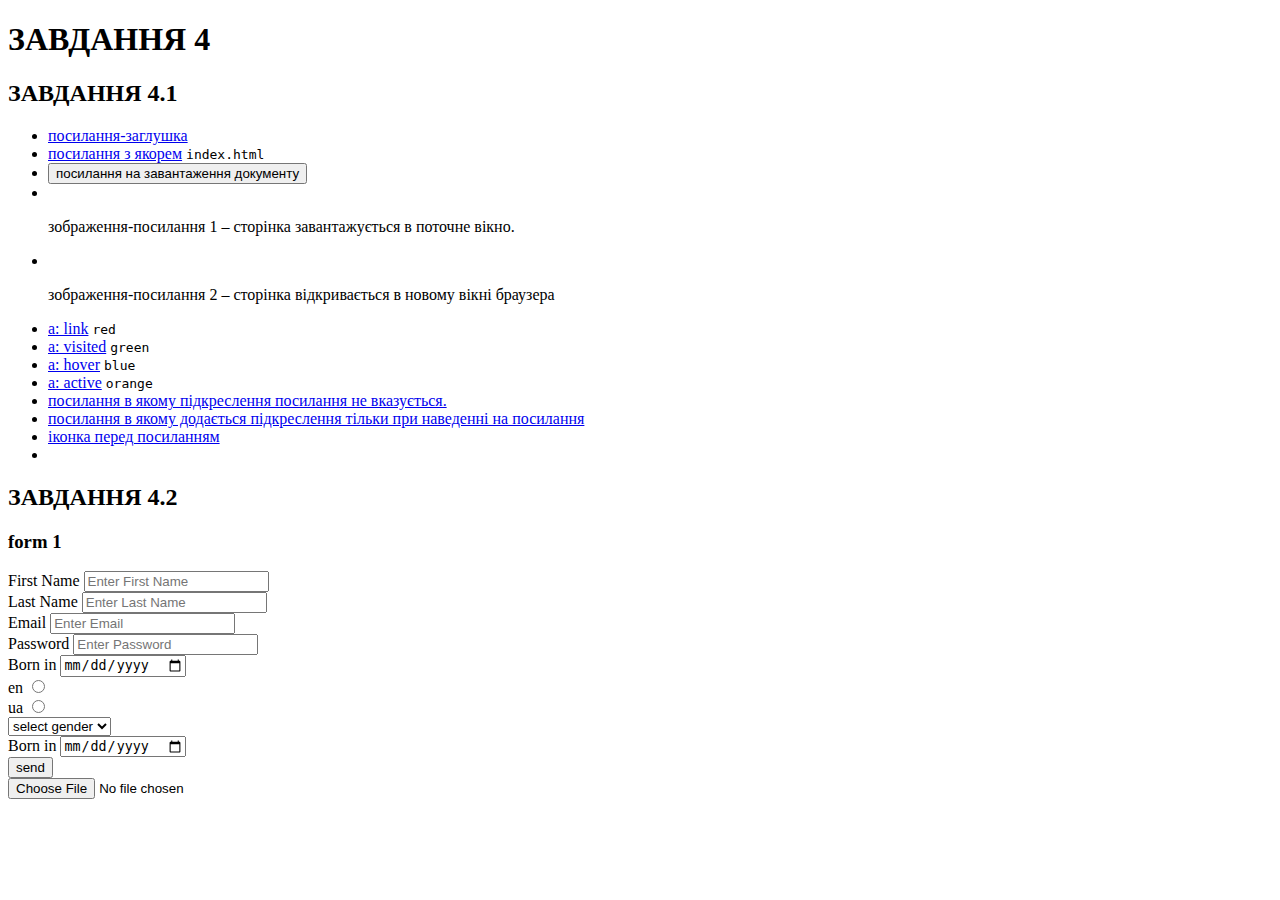
==== index.html @ 9b4d9303 "Add files via upload" ====
<!DOCTYPE html>
<html lang="en">
<head>
    <meta charset="UTF-8">
    <title>ЗАВДАННЯ 4</title>

    <link rel="stylesheet" href="css/style.css">
</head>
<body>


<header>
    <h1>ЗАВДАННЯ 4</h1>
</header>

<section class="task-1">
    <div class="task-1__wrapper">
        <div class="task__header">
            <h2>ЗАВДАННЯ 4.1</h2>
        </div>
        <div class="task__descr">
            <ul>
                <li><a href="#">посилання-заглушка</a></li>
                <li><a href="/">посилання з якорем</a> <code>index.html</code></li>
                <li class="link-3"><a href="#" download="doc/task.pdf" title="download task-4">
                    <button>посилання на завантаження документу</button>
                </a></li>
                <li class="link-img"><a href=""><img src="img/05.jpg" alt=""></a>
                    <p>зображення-посилання 1 – сторінка завантажується в поточне вікно.</p></li>
                <li class="link-img"><a href="page_img.html" target="_blank" title="new page"><img src="img/04.jpg"
                                                                                                   alt=""></a>
                    <p>зображення-посилання 2 – сторінка відкривається в новому вікні браузера</p></a></li>
                <li class="link-color" id="red"><a href="#red">a: link</a> <code class="f-color-red">red</code></li>
                <li class="link-color" id="green"><a href="#green">a: visited</a> <code
                        class="f-color-green">green</code></li>
                <li class="link-color" id="blue"><a href="#blue">a: hover</a> <code class="f-color-blue">blue</code>
                </li>
                <li class="link-color" id="orange"><a href="#orange">a: active</a> <code
                        class="f-color-orange">orange</code></li>
                <li><a class="decoration-none" href="#">посилання в якому підкреслення посилання не вказується.</a></li>
                <li><a class="decoration-none decoration-hover" href="#">посилання в якому додається підкреслення тільки
                    при наведенні на посилання</a></li>
                <li class="link-12"><img src="img/enter.png" alt=""><a href="#">іконка перед посиланням</a></li>
                <li><a href=""></a></li>
            </ul>
        </div>
    </div>
</section>

<section class="task-2" id="task-2">
    <div class="task-2__wrapper">
        <div class="task__header">
            <h2>ЗАВДАННЯ 4.2</h2>
        </div>
        <div class="task__header">
            <h3>form 1</h3>
        </div>
        <div class="task__descr">

            <div class="form-1">
                <form action="">
                    <div>
                        First Name
                        <input type="text" placeholder="Enter First Name">
                    </div>
                    <div>
                        Last Name
                        <input type="text" placeholder="Enter Last Name">
                    </div>
                    <div>
                        Email
                        <input type="email" placeholder="Enter Email">
                    </div>
                    <div>
                        Password
                        <input type="password" placeholder="Enter Password">
                    </div>
                    <div class="date">
                        Born in
                        <input type="date">
                    </div>
                    <div class="country">
                        <div>
                            en
                            <input type="radio" value="en" name="country">
                        </div>
                        <div>
                            ua
                            <input type="radio" value="ua" name="country">
                        </div>
                    </div>
                    <div class="gender">
                        <label for="select-gender">
                        <select id="select-gender" name="select-gender">
                            <option value="">select gender</option>
                            <option value="male">male</option>
                            <option value="female">female</option>
                        </select>
                        </label>
                    </div>




                    <div class="date">
                        Born in
                        <label for="date-i"></label>
                        <input type="date" id="date-i">
                    </div>



<!--
                    <div>
                        <label class=".label-custom-select" for="custom-select"></label>
                            <select class="custom-select" id="custom-select" name="select-gender-2">
                                <option value="">select gender 2</option>
                                <option value="male">male</option>
                                <option value="female">female</option>
                            </select>
                    </div>
-->


                    <div>
                        <input type="submit" value="send">
                    </div>
                    <div>
                        <input type="file" name="file" value="Выберите Файл">
                    </div>

                </form>
            </div>


            <div class="form-2">
                <form action=""></form>
            </div>


            <div class="form-3">
                <form action=""></form>
            </div>


            <div class="form-4">
                <form action=""></form>
            </div>


        </div>
    </div>
</section>
<footer>

</footer>
</body>
</html>
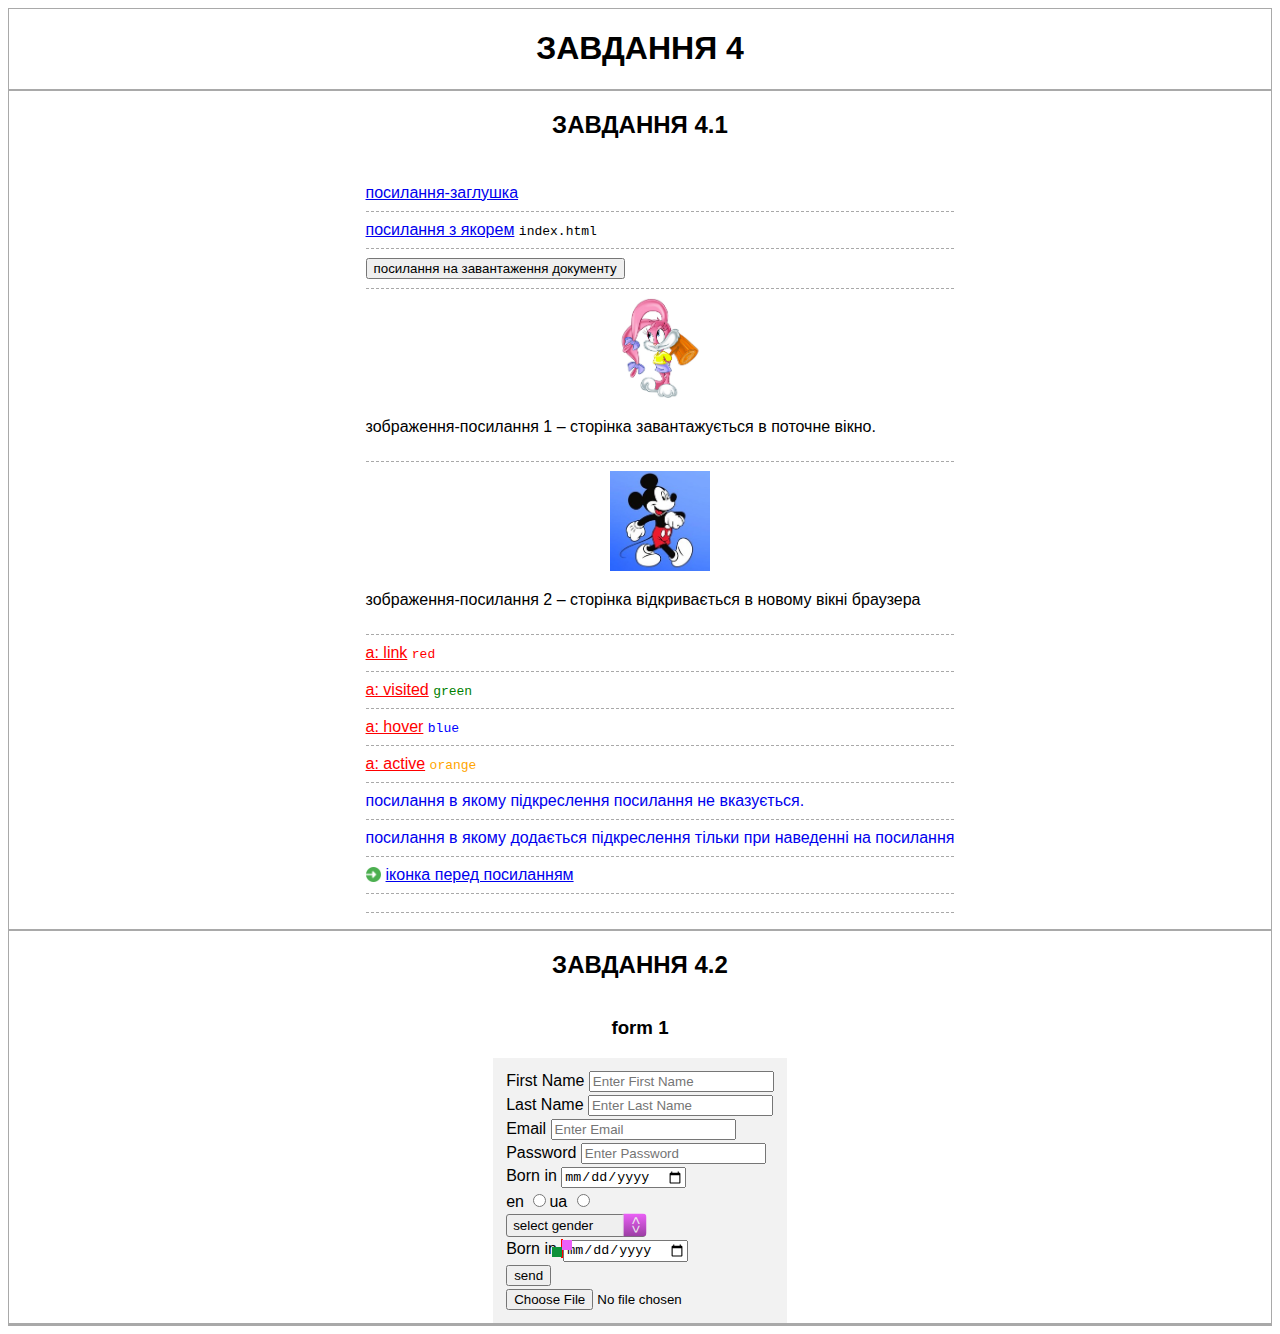
==== commit 312fc42b: "Update index.html" ====
--- a/index.html
+++ b/index.html
@@ -2,6 +2,7 @@
 <html lang="en">
 <head>
     <meta charset="UTF-8">
+    <meta name="viewport" content="width=device-width, initial-scale=1.0">
     <title>ЗАВДАННЯ 4</title>
 
     <link rel="stylesheet" href="css/style.css">
@@ -155,4 +156,4 @@
 
 </footer>
 </body>
-</html>+</html>
--- a/css/style.css
+++ b/css/style.css
@@ -0,0 +1,214 @@
+
+
+/*  color */
+
+.f-color-red {
+    color: red;
+}
+.f-color-green {
+    color: green;
+}
+.f-color-blue {
+    color: blue;
+}
+.f-color-orange {
+    color: orange;
+}
+.link-color a:link {
+    color: red;
+}
+.link-color a:visited {
+    color: green;
+}
+.link-color a:hover {
+    color: blue;
+}
+.link-color a:active {
+    color: orange;
+}
+
+/*  decoration   */
+
+.decoration-none {
+    text-decoration: none;
+}
+
+.decoration-hover:hover {
+    text-decoration: none;
+    text-decoration-style: dashed;
+    border-bottom: 1px dashed orange;
+}
+
+/*  tag  */
+
+header, section, footer {
+    border: 1px solid darkgray;
+    font-family: sans-serif;
+}
+
+header {
+    text-align: center;
+}
+
+img {
+    width: 100px;
+    height: 100%;
+}
+
+ul {
+    list-style-type: none;
+}
+
+li {
+    padding: 9px 0px;
+    border-bottom: 1px dashed darkgray;
+}
+
+
+
+/*  class   */
+/*  Завдання 1 */
+
+.task-1__wrapper, .task-2__wrapper {
+    display: flex;
+    flex-direction: column;
+    align-items: center;
+}
+
+
+.link-img a {
+    width: 100%;
+    display: inline-block;
+    text-align: center;
+}
+
+.link-3 button:hover {
+    cursor: pointer;
+}
+
+
+li.link-12 {
+    display: flex;
+    align-items: center;
+}
+
+li.link-12 img {
+    width: 15px;
+    height: 15px;
+    margin-right: 5px;
+}
+
+
+
+/*  Завдання 2 */
+
+/*  form    */
+
+
+
+/*  form 1  */
+
+.form-1 form {
+    padding: 10px;
+    background-color: #f2f2f2;
+}
+
+.form-1 div {
+    margin: 3px;
+}
+
+.form-1 .country{
+    display: flex;
+}
+
+.form-1 .country > div{
+    margin: 0;
+}
+
+
+
+/*
+
+select {
+    font: inherit;
+    letter-spacing: inherit;
+    word-spacing: inherit;
+    -moz-appearance: none;
+    -webkit-appearance: none;
+    appearance: none;
+}
+
+select:not([multiple]) {
+    padding-right: 1.2em;
+    background-repeat: no-repeat;
+    background-position: calc(100% - 0.25em) 0.35em;
+    background-size: 0.85em auto;
+    background-image: url("data:image/svg+xml,%3Csvg xmlns='http://www.w3.org/2000/svg' viewBox='0 0 80 80'%3E%3Cpath d='M70.3 13.8L40 66.3 9.7 13.8z' fill='%23000'%3E%3C/path%3E%3C/svg%3E");
+}
+
+!* скроет иконку стрелки в IE *!
+select::-ms-expand {
+    display: none;
+}*/
+
+
+select {
+    width: 140px;
+    padding: 2px;
+    border-radius: 3px;
+    cursor: pointer;
+}
+
+label {
+    position: relative;
+}
+
+.gender label:after {
+    display: flex;
+    align-items: center;
+    justify-content: center;
+    height: 23px;
+    width: 23px;
+    content: '<>';
+    font: 14px "Consolas", monospace;
+    color: #eee;
+    -webkit-transform: rotate(90deg);
+    -moz-transform: rotate(90deg);
+    -ms-transform: rotate(90deg);
+    transform: rotate(90deg);
+    right: 0px;
+    top: -3px;
+    border-bottom: 1px solid #ddd;
+    position: absolute;
+    background-color: cornflowerblue;
+    background: #EB60F7;
+    background: -webkit-linear-gradient(left, #EB60F7, #9B3EA3);
+    background: -moz-linear-gradient(left, #EB60F7, #9B3EA3);
+    background: linear-gradient(to right, #EB60F7, #9B3EA3);
+    border-top-right-radius: 4px;
+    border-top-left-radius: 4px;
+}
+
+.date label {
+    border: 1px solid red;
+}
+
+.date label:after{
+content: "";
+    position: absolute;
+    left: 0;
+    top: 0;
+    width: 10px;
+    height: 10px;
+    background-color: #EB60F7;
+}
+
+.date label:before{
+    content: "";
+    position: absolute;
+    right: 0;
+    bottom: 0;
+    width: 10px;
+    height: 10px;
+    background-color: #0d9139;
+}
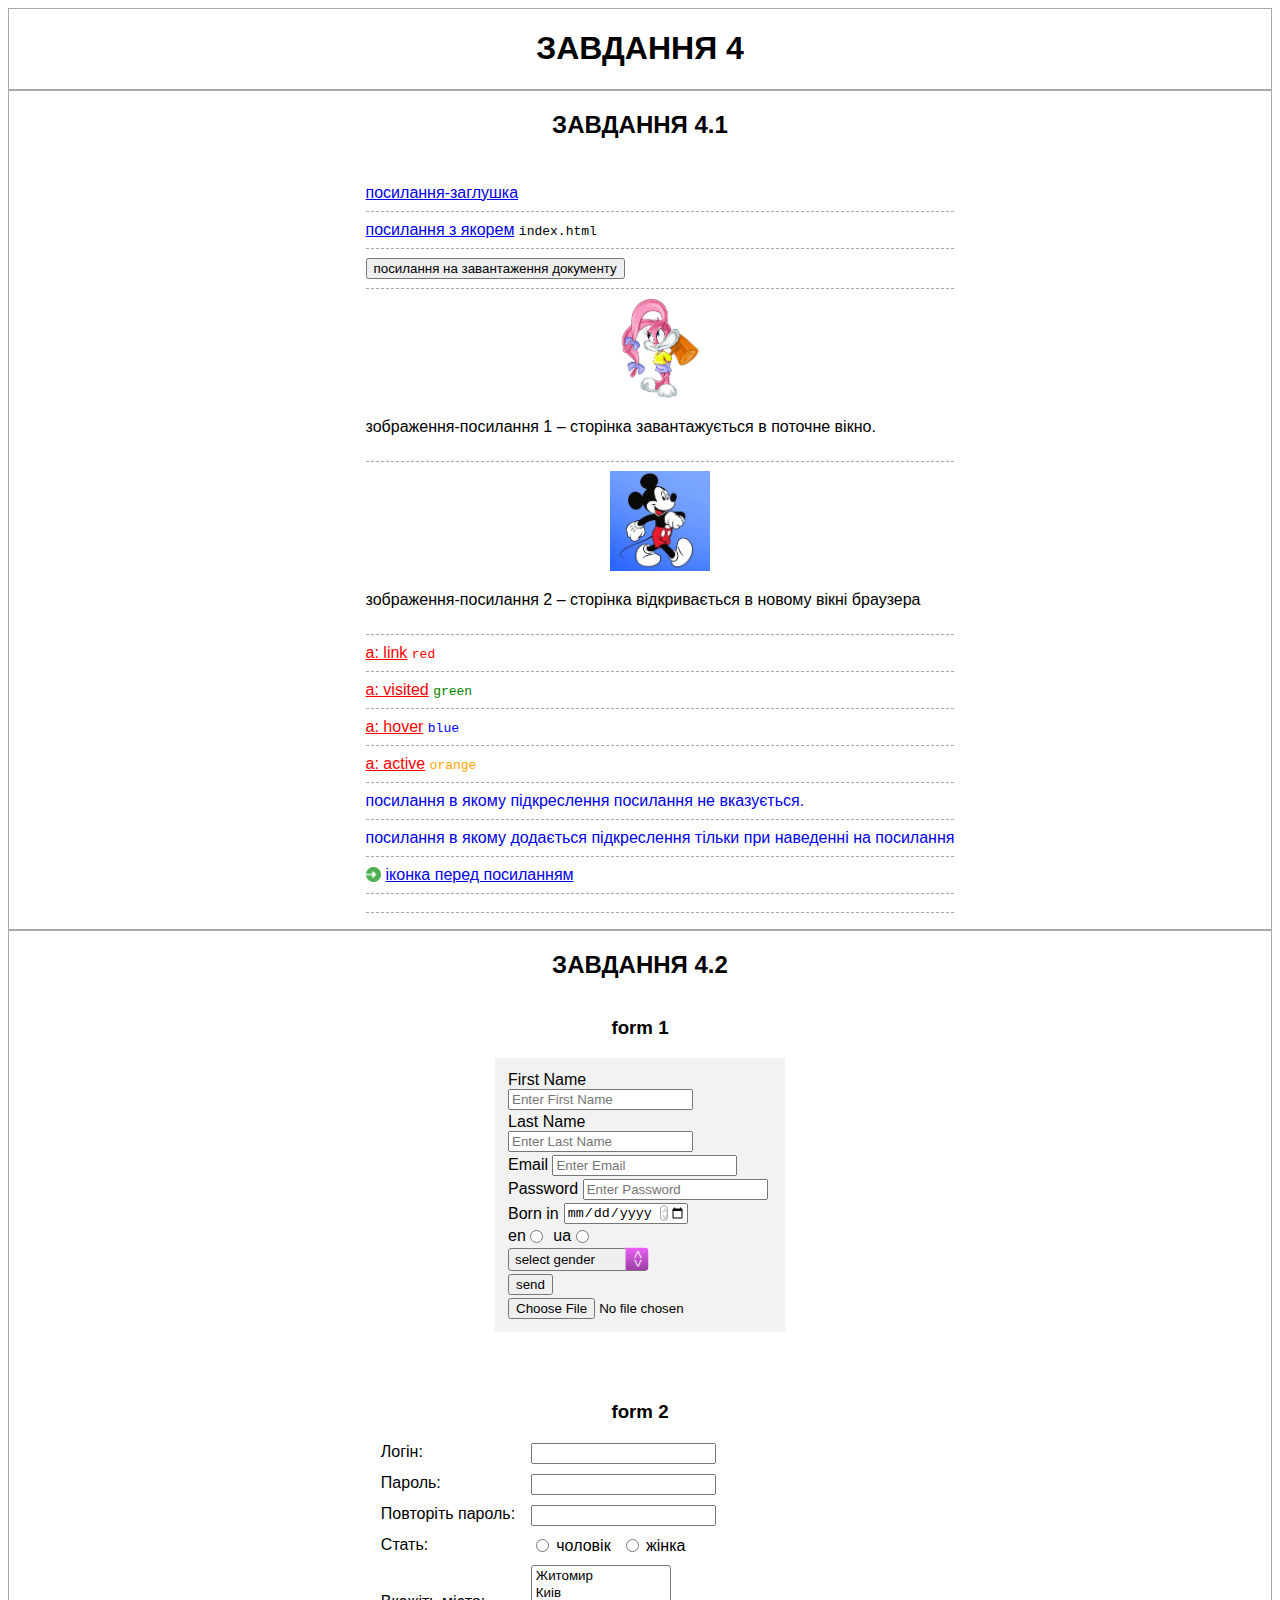
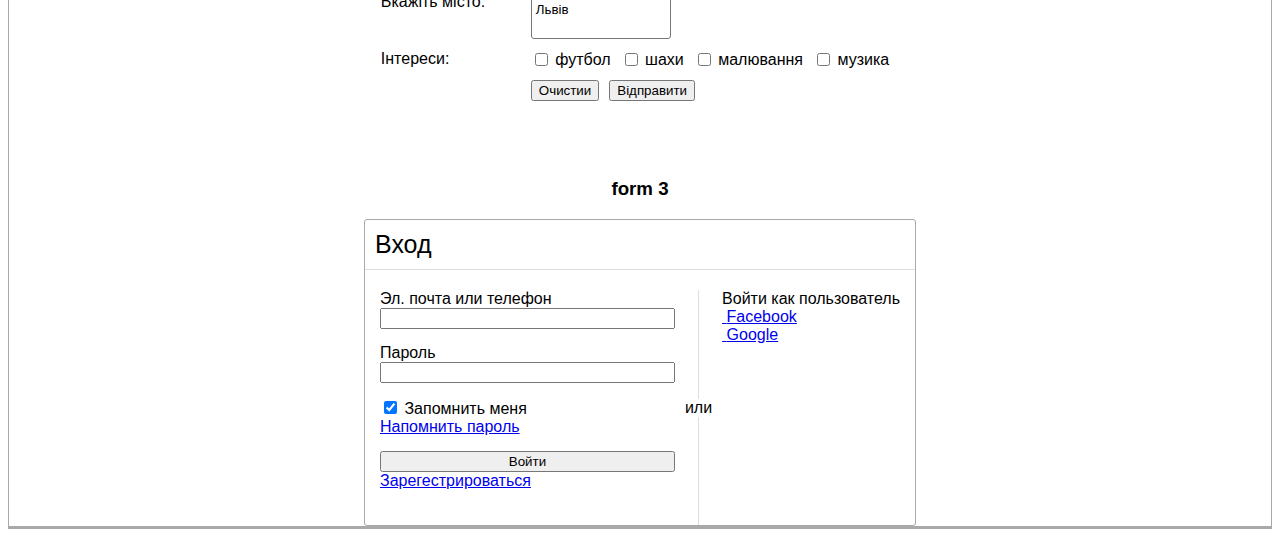
==== commit 4e662f7d: "Update index.html" ====
--- a/index.html
+++ b/index.html
@@ -2,10 +2,12 @@
 <html lang="en">
 <head>
     <meta charset="UTF-8">
+    <title>ЗАВДАННЯ 4</title>
+
+    <link rel="stylesheet" href="css/style.css">
+
     <meta name="viewport" content="width=device-width, initial-scale=1.0">
-    <title>ЗАВДАННЯ 4</title>
-
-    <link rel="stylesheet" href="css/style.css">
+
 </head>
 <body>
 
@@ -76,51 +78,35 @@
                         Password
                         <input type="password" placeholder="Enter Password">
                     </div>
-                    <div class="date">
+
+                    <div class="date-1">
+                        <div class="l">
+
+                        </div>
                         Born in
-                        <input type="date">
-                    </div>
+                        <input type="date" class="l-date">
+                    </div>
+
+
                     <div class="country">
                         <div>
-                            en
+                            <span>en</span>
                             <input type="radio" value="en" name="country">
                         </div>
                         <div>
-                            ua
+                            <span>ua</span>
                             <input type="radio" value="ua" name="country">
                         </div>
                     </div>
                     <div class="gender">
                         <label for="select-gender">
-                        <select id="select-gender" name="select-gender">
-                            <option value="">select gender</option>
-                            <option value="male">male</option>
-                            <option value="female">female</option>
-                        </select>
-                        </label>
-                    </div>
-
-
-
-
-                    <div class="date">
-                        Born in
-                        <label for="date-i"></label>
-                        <input type="date" id="date-i">
-                    </div>
-
-
-
-<!--
-                    <div>
-                        <label class=".label-custom-select" for="custom-select"></label>
-                            <select class="custom-select" id="custom-select" name="select-gender-2">
-                                <option value="">select gender 2</option>
+                            <select id="select-gender" name="select-gender">
+                                <option value="">select gender</option>
                                 <option value="male">male</option>
                                 <option value="female">female</option>
                             </select>
-                    </div>
--->
+                        </label>
+                    </div>
 
 
                     <div>
@@ -135,12 +121,149 @@
 
 
             <div class="form-2">
-                <form action=""></form>
+                <div class="task__header">
+                    <h3>form 2</h3>
+                </div>
+                <form action="">
+
+                    <div>
+                        <div class="f-descr">Логiн:</div>
+                        <div class="f-cont"><input type="text" name="login-2"></div>
+                    </div>
+
+                    <div>
+                        <div class="f-descr">Пароль:</div>
+                        <div class="f-cont"><input type="password" name="pass-2"></div>
+                    </div>
+
+                    <div>
+                        <div class="f-descr">Повторiть пароль:</div>
+                        <div class="f-cont"><input type="password" name="pass-2-conf"></div>
+                    </div>
+
+                    <div>
+                        <div class="f-descr">Стать:</div>
+                        <div class="f-cont">
+                            <div>
+                                <input type="radio" name="gender" value="male">
+                                <span>чоловiк</span>
+                            </div>
+                            <div>
+                                <input type="radio" name="gender" value="female">
+                                <span>жiнка</span>
+                            </div>
+                        </div>
+                    </div>
+
+                    <div>
+                        <div class="f-descr">Вкажiть мiсто:</div>
+                        <div class="f-cont">
+                            <select name="city" id="city" size="4">
+                                <option value="1">Житомир</option>
+                                <option value="2">Киiв</option>
+                                <option value="3">Львiв</option>
+                            </select>
+                        </div>
+                    </div>
+
+                    <div>
+                        <div class="f-descr">Iнтереси:</div>
+                        <div class="f-cont">
+
+                            <div>
+                                <input type="checkbox" value="1" name="hobby">
+                                <span>футбол</span>
+                            </div>
+
+                            <div>
+                                <input type="checkbox" value="2" name="hobby">
+                                <span>шахи</span>
+                            </div>
+
+                            <div>
+                                <input type="checkbox" value="3" name="hobby">
+                                <span>малювання</span>
+                            </div>
+
+                            <div>
+                                <input type="checkbox" value="4" name="hobby">
+                                <span>музика</span>
+                            </div>
+
+                        </div>
+                    </div>
+
+                    <div>
+                        <div class="f-descr"></div>
+                        <div class="f-cont btn">
+                            <input type="reset" value="Очистии">
+                            <input type="submit" value="Вiдправити">
+                        </div>
+                    </div>
+
+
+                </form>
             </div>
 
 
             <div class="form-3">
-                <form action=""></form>
+                <div class="task__header">
+                    <h3>form 3</h3>
+                </div>
+                <form action="">
+
+                    <div class="content">
+                        <div class="header">
+                            <span>Вход</span>
+                            <img class="close" src="img/cancel.png" alt="">
+                        </div>
+
+                        <div class="descr">
+                            <div class="login-form">
+                                <div class="login">
+                                    <span>Эл. почта или телефон</span>
+                                    <input type="text" name="login">
+                                </div>
+                                <div class="pass">
+                                    <span>Пароль</span>
+                                    <input type="password">
+                                </div>
+                                <div class="rem">
+                                    <div>
+                                        <input type="checkbox" checked>
+                                        <span>Запомнить меня</span>
+                                    </div>
+                                    <div>
+                                        <a href="#">Напомнить пароль</a>
+                                    </div>
+                                </div>
+                                <div class="btn">
+                                    <input type="submit" value="Войти">
+                                    <a href="#">Зарегестрироваться</a>
+                                </div>
+
+                            </div>
+                            <div class="or">
+                                <div class="line"></div>
+                                <div class="line-txt">или</div>
+                                <div class="line"></div>
+                            </div>
+                            <div class="login-soc">
+                                <span>Войти как пользователь</span>
+                                <a href="#">
+                                    <img src="img/facebook.png" alt="">
+                                    <span>Facebook</span>
+                                </a>
+                                 <a href="#">
+                                    <img src="img/google.png" alt="">
+                                    <span>Google</span>
+                                </a>
+                            </div>
+                        </div>
+
+
+                    </div>
+                </form>
             </div>
 
 
--- a/css/style.css
+++ b/css/style.css
@@ -75,6 +75,19 @@
     align-items: center;
 }
 
+.task__header {
+    text-align: center;
+}
+
+.task__descr {
+    display: flex;
+    flex-direction: column;
+    align-items: center;
+}
+.form-1 {
+    max-width: 290px;
+}
+
 
 .link-img a {
     width: 100%;
@@ -121,35 +134,11 @@
     display: flex;
 }
 
-.form-1 .country > div{
-    margin: 0;
-}
-
-
-
-/*
-
-select {
-    font: inherit;
-    letter-spacing: inherit;
-    word-spacing: inherit;
-    -moz-appearance: none;
-    -webkit-appearance: none;
-    appearance: none;
-}
-
-select:not([multiple]) {
-    padding-right: 1.2em;
-    background-repeat: no-repeat;
-    background-position: calc(100% - 0.25em) 0.35em;
-    background-size: 0.85em auto;
-    background-image: url("data:image/svg+xml,%3Csvg xmlns='http://www.w3.org/2000/svg' viewBox='0 0 80 80'%3E%3Cpath d='M70.3 13.8L40 66.3 9.7 13.8z' fill='%23000'%3E%3C/path%3E%3C/svg%3E");
-}
-
-!* скроет иконку стрелки в IE *!
-select::-ms-expand {
-    display: none;
-}*/
+.form-1 .country > div {
+    margin: 0px 10px 0px 0px;
+}
+
+
 
 
 select {
@@ -189,26 +178,207 @@
     border-top-left-radius: 4px;
 }
 
-.date label {
-    border: 1px solid red;
-}
-
-.date label:after{
-content: "";
+
+
+input.custom-select[type="date"]::-webkit-inner-spin-button,
+input.custom-select[type="date"]::-webkit-calendar-picker-indicator {
+
+
+
+    background: #fff url("data:image/svg+xml;charset=utf8,%3Csvg xmlns='http://www.w3.org/2000/svg' viewBox='0 0 4 5'%3E%3Cpath fill='%23343a40' d='M2 0L0 2h4zm0 5L0 3h4z'/%3E%3C/svg%3E") no-repeat right 0.75rem center;
+    width: 25px;
+}
+
+
+.date-1 {
+    position: relative;
+    display: flex;
+    max-width: fit-content;
+    justify-content: center;
+    align-items: center;
+}
+
+.date-1 input{
+    margin-left: 5px;
+}
+
+div.l {
     position: absolute;
-    left: 0;
-    top: 0;
-    width: 10px;
-    height: 10px;
-    background-color: #EB60F7;
-}
-
-.date label:before{
-    content: "";
+    width: 6px;
+    height: 14px;
+    border: 1px solid darkgray;
+    border-radius: 4px;
+    right: 20px;
+    z-index: 1000;
+    top: 2px;
+    margin: 0px;
+}
+
+div.l:after, div.l:before  {
     position: absolute;
-    right: 0;
-    bottom: 0;
-    width: 10px;
-    height: 10px;
-    background-color: #0d9139;
-}
+    font-size: 9px;
+    color: #A9A9A9;
+    z-index: 1000;
+    right: 0px;
+    -webkit-transform: rotate(90deg);
+    -moz-transform: rotate(90deg);
+    -ms-transform: rotate(90deg);
+    transform: rotate(90deg);
+}
+
+div.l:after {
+    content: ">";
+    top: 6px;
+}
+
+div.l:before {
+    content: "<";
+}
+
+
+
+
+
+.country span, .country input {
+display: inline-block;
+}
+
+.country input {
+vertical-align: middle;
+margin: 0;
+top: -1px;
+position: relative;
+}
+
+.country div {
+    justify-content: center;
+    align-items: center;
+    justify-items: center;
+    align-content: center;
+}
+
+
+
+
+/*  form-2  */
+
+
+.form-2{
+    margin: 50px auto;
+}
+
+.form-2 form>div {
+    margin: 10px 0px;
+}
+
+.form-2 form>div, .form-2 .f-cont {
+    display: flex;
+    align-items: center;
+}
+
+.form-2 .f-descr{
+    min-width: 150px;
+}
+
+.form-2 .f-cont>div {
+    margin-right: 10px;
+}
+
+.form-2  input {
+    top: 1px;
+    position: relative;
+}
+
+.form-2 .f-cont.btn input{
+    margin-right: 10px;
+}
+
+
+
+/*  form 3  */
+
+.form-3 form {
+    border: 1px solid darkgray;
+    border-radius: 3px;
+    min-width: 550px;
+}
+
+img.close{
+    width: 15px;
+    height: 15px;
+}
+
+.form-3 .header span {
+    font-size: 25px;
+}
+
+.form-3 .header {
+    display: flex;
+    justify-content: space-between;
+    align-items: center;
+    border-bottom: 1px solid #ddd;
+    padding: 10px;
+    margin-bottom: 20px;
+}
+
+.form-3 .descr{
+    display: flex;
+}
+
+
+.login-soc {
+    display: flex;
+    flex-direction: column;
+}
+
+
+.login-form {
+    flex-grow: 1;
+    padding: 0px 0px 20px 15px;
+}
+
+
+.login-form > div {
+    display: flex;
+    flex-direction: column;
+    margin-bottom: 15px;
+}
+
+
+
+
+
+
+.or {
+    display: flex;
+    flex-direction: column;
+    align-items: center;
+    margin: 0px 10px;
+}
+
+
+.line {
+    flex-grow: 1;
+    width: 1px;
+    background-color: #ddd;
+}
+
+
+
+
+
+
+
+.login-soc {
+    display: flex;
+    flex-direction: column;
+    padding-right: 15px;
+}
+
+
+.login-soc img{
+    width: 20px;
+    height: auto;
+}
+
+
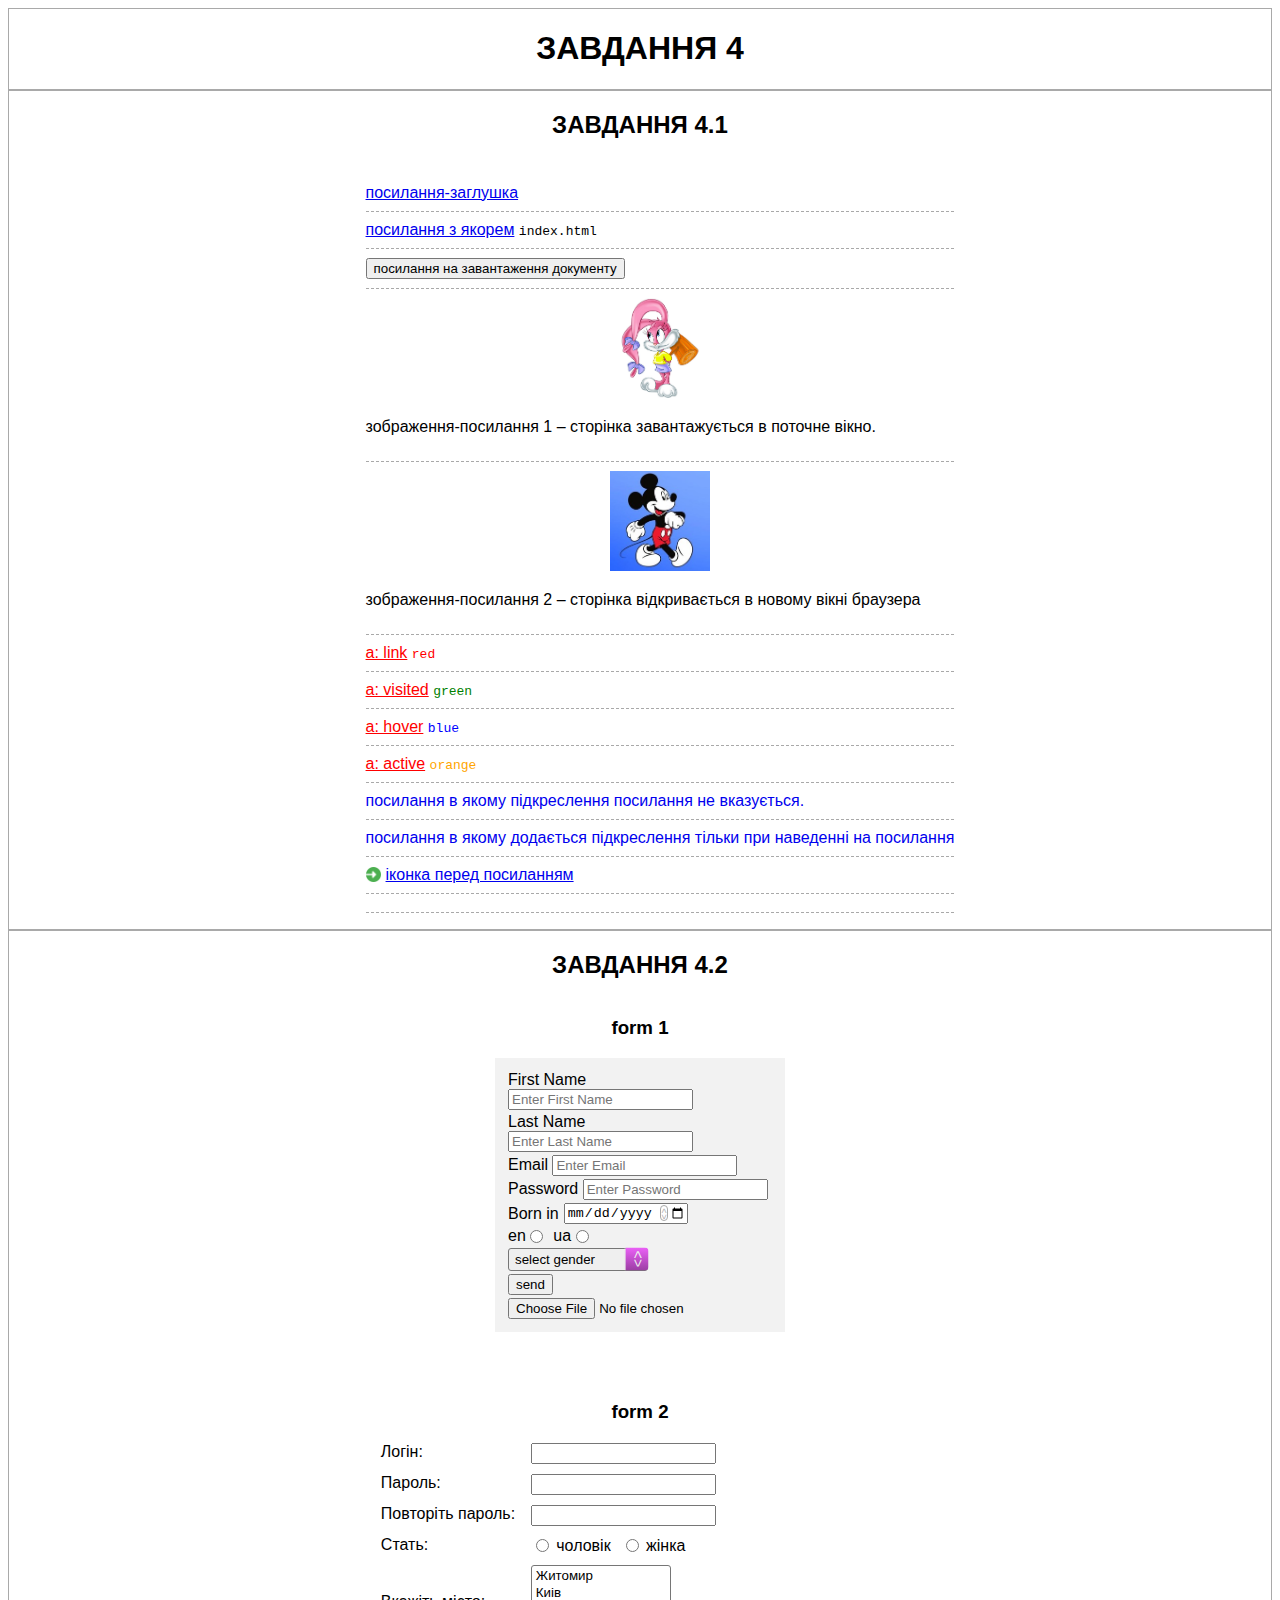
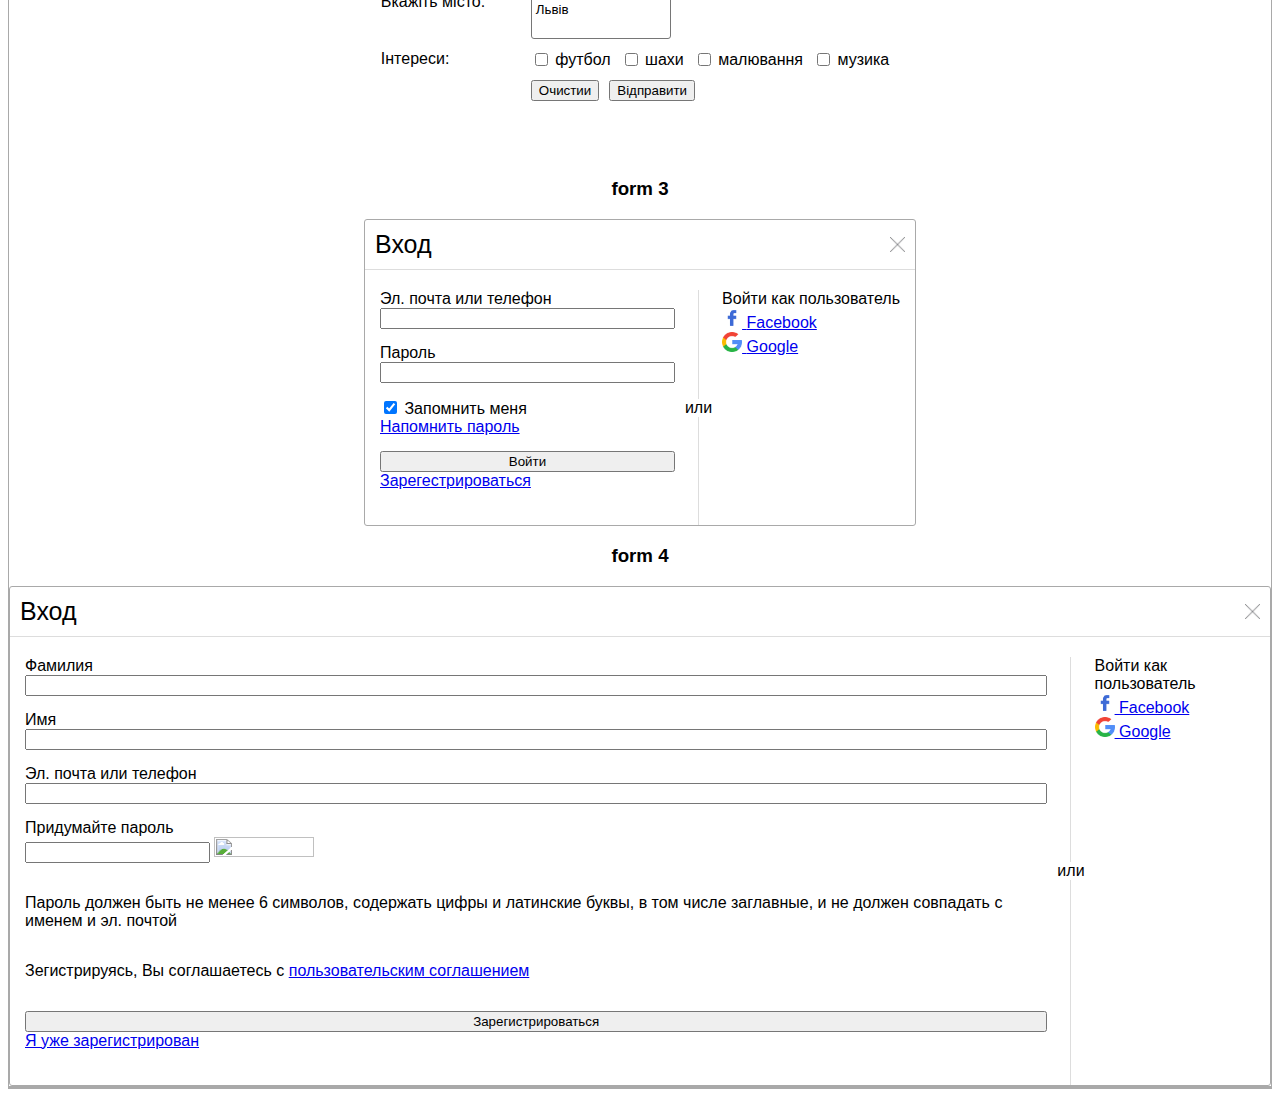
==== commit 814cd358: "Update index.html" ====
--- a/index.html
+++ b/index.html
@@ -61,7 +61,7 @@
         <div class="task__descr">
 
             <div class="form-1">
-                <form action="">
+                <form action="#">
                     <div>
                         First Name
                         <input type="text" placeholder="Enter First Name">
@@ -124,7 +124,7 @@
                 <div class="task__header">
                     <h3>form 2</h3>
                 </div>
-                <form action="">
+                <form action="#">
 
                     <div>
                         <div class="f-descr">Логiн:</div>
@@ -210,7 +210,7 @@
                 <div class="task__header">
                     <h3>form 3</h3>
                 </div>
-                <form action="">
+                <form action="#">
 
                     <div class="content">
                         <div class="header">
@@ -222,15 +222,16 @@
                             <div class="login-form">
                                 <div class="login">
                                     <span>Эл. почта или телефон</span>
-                                    <input type="text" name="login">
+                                    <input type="text" name="login" maxlength="32">
                                 </div>
                                 <div class="pass">
                                     <span>Пароль</span>
-                                    <input type="password">
+                                    <input type="password" maxlength="16">
                                 </div>
                                 <div class="rem">
-                                    <div>
-                                        <input type="checkbox" checked>
+                                    <div style="position: relative">
+                                        <input type="checkbox" id="checkbox-form-3" checked>
+                                        <label for="checkbox-form-3"></label>
                                         <span>Запомнить меня</span>
                                     </div>
                                     <div>
@@ -250,11 +251,11 @@
                             </div>
                             <div class="login-soc">
                                 <span>Войти как пользователь</span>
-                                <a href="#">
+                                <a class="fb" href="#">
                                     <img src="img/facebook.png" alt="">
                                     <span>Facebook</span>
                                 </a>
-                                 <a href="#">
+                                <a class="gl" href="#">
                                     <img src="img/google.png" alt="">
                                     <span>Google</span>
                                 </a>
@@ -267,8 +268,71 @@
             </div>
 
 
-            <div class="form-4">
-                <form action=""></form>
+            <div class="form-3 form-4">
+                <div class="task__header">
+                    <h3>form 4</h3>
+                </div>
+                <form action="#">
+
+                    <div class="content">
+                        <div class="header">
+                            <span>Вход</span>
+                            <img class="close" src="img/cancel.png" alt="">
+                        </div>
+
+                        <div class="descr">
+                            <div class="login-form">
+                                <div class="login">
+                                    <span>Фамилия</span>
+                                    <input type="text" name="surname" maxlength="32">
+                                </div>
+                                <div class="login">
+                                    <span>Имя</span>
+                                    <input type="text" name="name" maxlength="32">
+                                </div>
+                                <div class="login">
+                                    <span>Эл. почта или телефон</span>
+                                    <input type="text" name="login" maxlength="32">
+                                </div>
+                                <div class="pass">
+                                    <span>Придумайте пароль</span>
+                                    <div>
+                                        <input type="password" maxlength="16">
+                                        <img src="img/eye_1.png" alt="">
+                                    </div>
+                                </div>
+                                <div class="rem">
+                                    <p>Пароль должен быть не менее 6 символов, содержать цифры и латинские буквы, в том
+                                        числе заглавные, и не должен совпадать с именем и эл. почтой</p>
+                                    <p>Зегистрируясь, Вы соглашаетесь с <a href="#">пользовательским соглашением</a></p>
+                                </div>
+                                <div class="btn">
+                                    <input type="submit" value="Зарегистрироваться">
+                                    <a href="#">Я уже зарегистрирован</a>
+                                </div>
+
+                            </div>
+                            <div class="or">
+                                <div class="line"></div>
+                                <div class="line-txt">или</div>
+                                <div class="line"></div>
+                            </div>
+                            <div class="login-soc">
+                                <span>Войти как пользователь</span>
+                                <a class="fb" href="#">
+                                    <img src="img/facebook.png" alt="">
+                                    <span>Facebook</span>
+                                </a>
+                                <a class="gl" href="#">
+                                    <img src="img/google.png" alt="">
+                                    <span>Google</span>
+                                </a>
+                            </div>
+                        </div>
+
+
+                    </div>
+                </form>
             </div>
 
 
@@ -277,6 +341,7 @@
 </section>
 <footer>
 
+    
 </footer>
 </body>
 </html>
--- a/css/style.css
+++ b/css/style.css
@@ -219,7 +219,7 @@
     font-size: 9px;
     color: #A9A9A9;
     z-index: 1000;
-    right: 0px;
+    right: 1px;
     -webkit-transform: rotate(90deg);
     -moz-transform: rotate(90deg);
     -ms-transform: rotate(90deg);
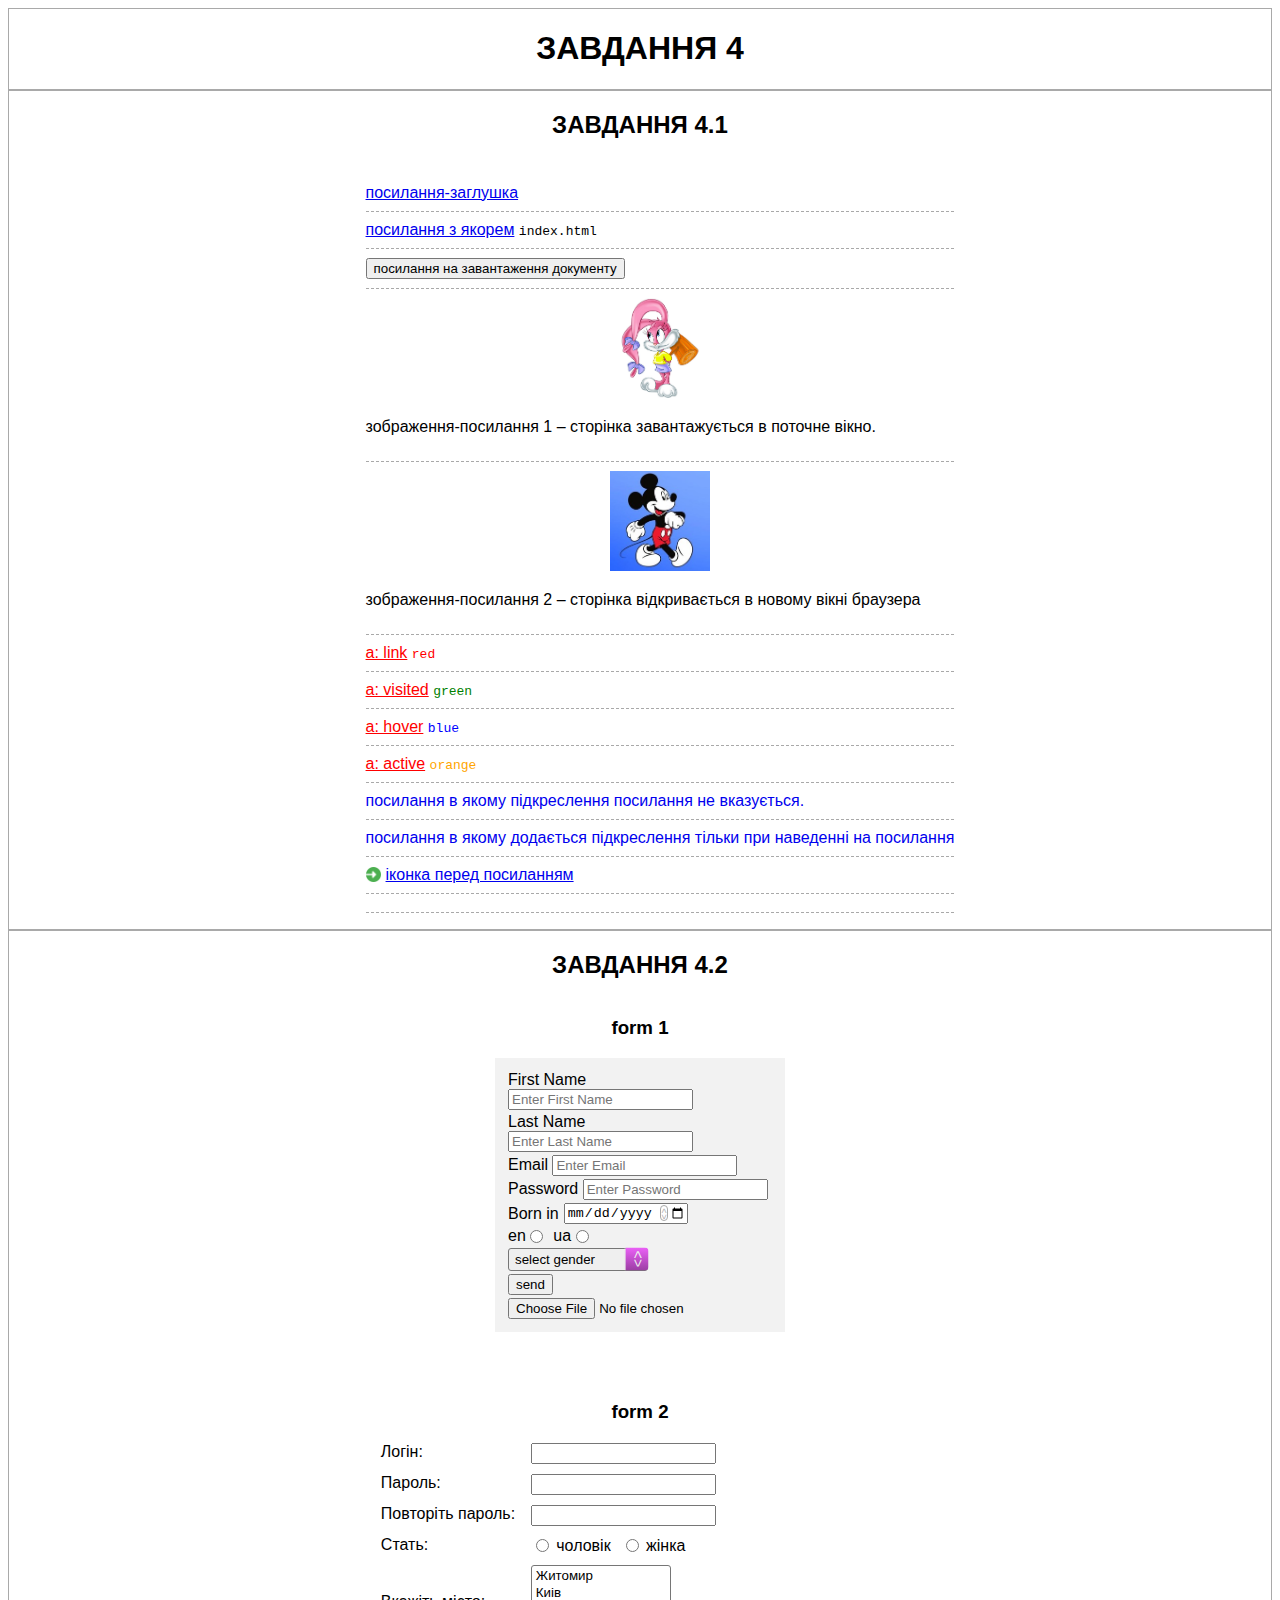
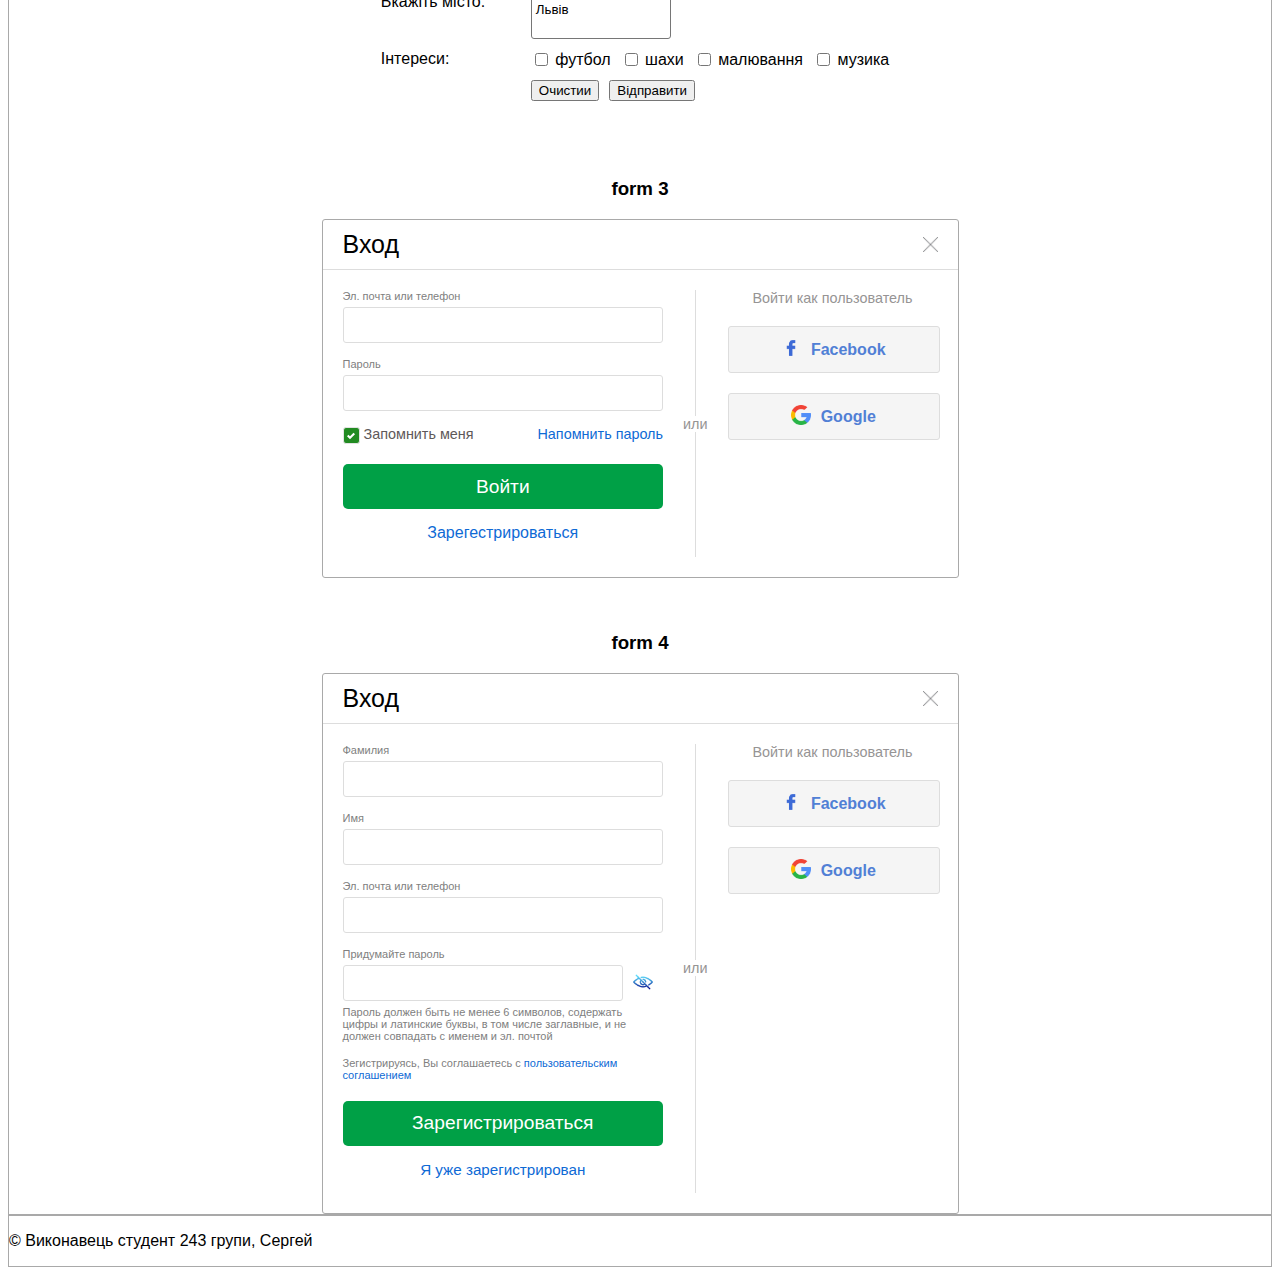
==== commit 73371079: "add footer" ====
--- a/index.html
+++ b/index.html
@@ -341,6 +341,9 @@
 </section>
 <footer>
 
+        <div class="footer__wrapper">
+        <p>&copy; Виконавець студент 243 групи, Сергей</p>
+    </div>
     
 </footer>
 </body>
--- a/css/style.css
+++ b/css/style.css
@@ -300,12 +300,22 @@
 .form-3 form {
     border: 1px solid darkgray;
     border-radius: 3px;
-    min-width: 550px;
+    min-width: 635px;
 }
 
 img.close{
     width: 15px;
     height: 15px;
+    transition: transform .3s ease-in-out;
+}
+
+img.close:hover {
+cursor: pointer;
+    -webkit-transform: rotate(270deg);
+    -moz-transform: rotate(270deg);
+    -ms-transform: rotate(270deg);
+    transform: rotate(270deg);
+
 }
 
 .form-3 .header span {
@@ -317,13 +327,129 @@
     justify-content: space-between;
     align-items: center;
     border-bottom: 1px solid #ddd;
-    padding: 10px;
+    padding: 10px 20px;
     margin-bottom: 20px;
 }
 
-.form-3 .descr{
-    display: flex;
-}
+.form-3 .descr {
+    display: flex;
+    padding-bottom: 20px;
+}
+
+.form-3 input{
+    margin-top: 5px;
+}
+.form-3 input[type="text"], .form-3 input[type="password"] {
+    height: 34px;
+    border: 1px solid #ddd;
+    border-radius: 3px;
+    /* line-height: 25px; */
+    font-size: 1.7em;
+    padding: 0px 5px;
+}
+
+.form-3 input[type="checkbox"] {
+display: none;
+}
+
+
+.form-3 label {
+
+    cursor: default;
+    vertical-align: middle;
+    border-radius: 3px;
+}
+
+
+.form-3 label:hover {
+
+    cursor: pointer;
+
+}
+
+
+
+.form-3 input:checked + label:before {
+    content: "";
+    background-image: url("data:image/svg+xml;charset=UTF-8,%3csvg xmlns='http://www.w3.org/2000/svg' viewBox='0 0 8 8'%3e%3cpath fill='%23ffffff' d='M6.564.75l-3.59 3.612-1.538-1.55L0 4.26 2.974 7.25 8 2.193z'/%3e%3c/svg%3e");
+background-color: forestgreen;
+    background-size: 50% 50%;
+    background-repeat: no-repeat;
+    background-position: center center;
+    border-radius: 3px;
+}
+
+
+.form-3 input:disabled + label:before {
+    background: #eee;
+    color: #aaa;
+}
+
+
+
+.form-3 label:before {
+    content: "";
+    color: #000;
+    display: inline-block;
+    position: relative;
+    text-align: center;
+    width: 15px;
+    height: 15px;
+    border: 1px solid #e3e3e3;
+    vertical-align: middle;
+    border-radius: 3px;
+}
+
+
+
+.rem {
+    font-size: 0.9em;
+    display: flex;
+    justify-content: space-between;
+}
+
+.rem span {
+    color: #5e5959;
+}
+
+
+.rem a, .form-3 .btn a {
+    text-decoration: none;
+    color: #0e6ad5;
+}
+
+.rem a:hover {
+    color: #5180d5;
+}
+
+
+.form-3 .btn input {
+    height: 45px;
+    background-color: #00A046;
+    border: 0;
+    border-radius: 5px;
+    color: white;
+    font-size: 1.2em;
+}
+
+.form-3 .btn input:hover {
+cursor: pointer;
+    background-color: #46a062;
+
+}
+
+
+.form-3 .btn a {
+    margin-top: 15px;
+    text-align: center;
+}
+
+
+
+
+
+
+
 
 
 .login-soc {
@@ -334,16 +460,32 @@
 
 .login-form {
     flex-grow: 1;
-    padding: 0px 0px 20px 15px;
+    padding: 0px 0px 0px 20px;
 }
 
 
 .login-form > div {
+    margin-bottom: 15px;
+}
+
+.login-form .login,
+.login-form .pass,
+.login-form .btn
+{
     display: flex;
     flex-direction: column;
-    margin-bottom: 15px;
-}
-
+
+}
+
+.login-form .login, .login-form .pass {
+    font-size: 11px;
+    color: gray;
+}
+
+
+.login-form .rem {
+    display: flex;
+}
 
 
 
@@ -353,7 +495,7 @@
     display: flex;
     flex-direction: column;
     align-items: center;
-    margin: 0px 10px;
+    margin: 0px 20px;
 }
 
 
@@ -364,7 +506,10 @@
 }
 
 
-
+.line-txt, .login-soc > span  {
+    font-size: 0.9em;
+    color: #969494;
+}
 
 
 
@@ -372,13 +517,93 @@
 .login-soc {
     display: flex;
     flex-direction: column;
-    padding-right: 15px;
-}
-
-
-.login-soc img{
+    padding-right: 20px;
+    min-width: 210px;
+}
+
+.login-soc > * {
+    margin-bottom: 20px;
+}
+
+
+.login-soc > span {
+    text-align: center;
+}
+
+
+.login-soc a {
+    display: inline-block;
+    height: 45px;
+    width: 100%;
+    border: 1px solid #ddd;
+    border-radius: 3px;
+    text-decoration: none;
+    text-align: center;
+    line-height: 45px;
+    color: #5180d5;
+    font-weight: bold;
+    background-color: #F5F5F5;
+}
+
+
+.login-soc img {
     width: 20px;
     height: auto;
-}
-
-
+    top: 3px;
+    position: relative;
+    margin-right: 5px;
+}
+
+
+
+
+
+/*  form 4  */
+
+
+.form-4 {
+    margin-top: 35px;
+}
+
+
+.form-4 .pass img {
+    height: 20px;
+    width: auto;
+    margin: 0px 10px;
+    position: relative;
+    top: 2px;
+}
+
+.form-4 .pass img:hover {
+cursor: pointer;
+}
+
+.form-4 .pass div {
+    display: flex;
+    justify-content: space-between;
+    align-items: center;
+}
+
+.form-4 .pass input {
+    flex-grow: 1;
+}
+
+
+.form-4 .rem {
+    max-width: 300px;
+    flex-direction: column;
+    margin-bottom: 5px;
+}
+
+.form-4 .rem p {
+    font-size: 11px;
+    color: gray;
+    margin: 5px 0px 10px;
+}
+.form-4 .pass {
+    margin-bottom: 0;
+}
+
+.form-4 .btn a {
+    font-size: 0.95em;
+}
